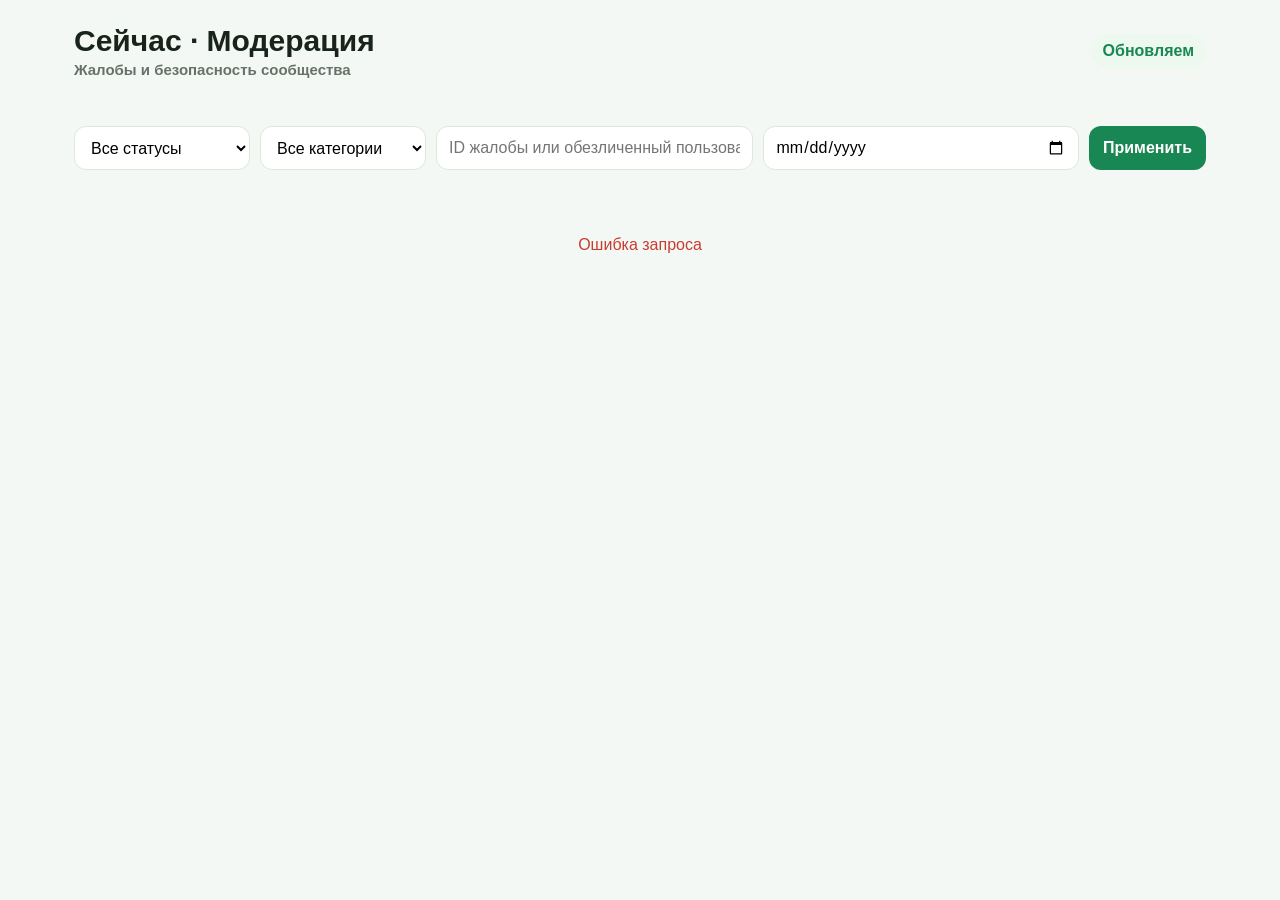
==== admin.html @ 6460ec06 "feat(ui): add resilient updates and moderation dashboard" ====
<!doctype html>
<html lang="ru">
<head>
  <meta charset="UTF-8">
  <meta name="viewport" content="width=device-width,initial-scale=1,viewport-fit=cover">
  <title>Сейчас · Жалобы</title>
  <style>
    :root{--green:#198754;--ink:#17231b;--muted:#667269;--line:#dce8de;--soft:#edf8ef;--red:#c83d31;--bg:#f4f8f4}
    *{box-sizing:border-box}body{margin:0;background:var(--bg);color:var(--ink);font-family:-apple-system,BlinkMacSystemFont,"Segoe UI",sans-serif}button,input,select{font:inherit}
    .shell{max-width:1180px;margin:auto;padding:24px}.top{display:flex;align-items:center;justify-content:space-between;gap:20px}.brand{font-size:30px;font-weight:850}.brand span{display:block;color:var(--muted);font-size:15px;font-weight:600;margin-top:3px}.live{padding:8px 12px;border-radius:999px;background:var(--soft);color:var(--green);font-weight:750}
    .metrics{display:grid;grid-template-columns:repeat(5,minmax(0,1fr));gap:12px;margin:24px 0}.metric{background:white;border:1px solid var(--line);border-radius:18px;padding:17px}.metric b{display:block;font-size:31px;margin-bottom:3px}.metric span{color:var(--muted);font-size:14px}.metric.urgent b{color:var(--red)}
    .filters{display:flex;gap:10px;flex-wrap:wrap;margin-bottom:16px}.filters select,.filters input{border:1px solid var(--line);border-radius:12px;background:white;padding:11px 12px;min-width:150px}.filters input{flex:1}.filters button,.action{border:0;border-radius:12px;padding:11px 14px;background:var(--green);color:white;font-weight:750}
    .reports{display:grid;gap:12px}.report{background:white;border:1px solid var(--line);border-radius:18px;padding:17px;display:grid;grid-template-columns:1fr auto;gap:14px;cursor:pointer}.report.new{border-left:5px solid var(--red)}.report h2{font-size:20px;margin:0 0 7px}.report p{margin:5px 0;color:var(--muted);line-height:1.4}.tags{display:flex;gap:7px;flex-wrap:wrap}.tag{padding:5px 8px;border-radius:999px;background:var(--soft);color:var(--green);font-size:13px;font-weight:750}.tag.red{background:#fff0ee;color:var(--red)}.time{color:var(--muted);font-size:13px;white-space:nowrap}
    dialog{width:min(760px,calc(100vw - 24px));max-height:calc(100dvh - 24px);border:0;border-radius:22px;padding:0;box-shadow:0 28px 80px #0005}dialog::backdrop{background:#0008}.detail{padding:22px;max-height:calc(100dvh - 24px);overflow:auto}.detail-head{display:flex;justify-content:space-between;gap:12px}.close{border:0;background:#edf1ed;border-radius:50%;width:42px;height:42px;font-size:25px}.grid{display:grid;grid-template-columns:1fr 1fr;gap:10px}.box{background:#f6f8f6;border-radius:14px;padding:12px}.box small{display:block;color:var(--muted);margin-bottom:5px}.reason{border-left:4px solid var(--red);padding:12px 14px;background:#fff6f4;border-radius:10px;margin:16px 0;line-height:1.45}.actions{display:grid;grid-template-columns:repeat(3,1fr);gap:8px;margin-top:16px}.actions button{border:0;border-radius:12px;padding:11px 8px;background:#eaf4ec;color:var(--green);font-weight:750}.actions .danger{background:#fff0ee;color:var(--red)}.evidence{white-space:pre-wrap;background:#18251c;color:#e9f7ed;border-radius:14px;padding:13px;margin-top:12px;display:none}.empty{text-align:center;color:var(--muted);padding:50px}.error{color:var(--red)}
    @media(max-width:760px){.shell{padding:15px}.metrics{grid-template-columns:repeat(2,1fr)}.metric:last-child{grid-column:1/-1}.report{grid-template-columns:1fr}.time{white-space:normal}.grid,.actions{grid-template-columns:1fr}dialog{width:100vw;height:100dvh;max-height:none;border-radius:0}.detail{max-height:100dvh}}
  </style>
</head>
<body>
<main class="shell">
  <header class="top"><div class="brand">Сейчас · Модерация<span>Жалобы и безопасность сообщества</span></div><div id="live" class="live">Обновляем</div></header>
  <section id="metrics" class="metrics"></section>
  <section class="filters">
    <select id="status"><option value="">Все статусы</option><option value="new">Новые</option><option value="in_progress">В работе</option><option value="confirmed">Подтверждённые</option><option value="dismissed">Отклонённые</option><option value="resolved">Решённые</option><option value="auto_hidden">Автоскрытие</option></select>
    <select id="category"><option value="">Все категории</option><option value="safety">Безопасность</option><option value="harassment">Домогательство</option><option value="spam">Спам</option><option value="no_show">Неявка</option><option value="no_show_dispute">Спор о неявке</option><option value="other">Другое</option></select>
    <input id="user" placeholder="ID жалобы или обезличенный пользователь">
    <input id="date" type="date" aria-label="Дата жалобы">
    <button id="apply">Применить</button>
  </section>
  <section id="reports" class="reports"><div class="empty">Загрузка…</div></section>
</main>
<dialog id="dialog"><div id="detail" class="detail"></div></dialog>
<script>
const $=id=>document.getElementById(id);let csrf='',reports=[],selected=null,revision=-1;
const esc=value=>String(value??'').replace(/[&<>'"]/g,c=>({'&':'&amp;','<':'&lt;','>':'&gt;',"'":'&#39;','"':'&quot;'}[c]));
async function api(path,options={}){const headers={'Content-Type':'application/json',...(options.headers||{})};if(options.method)headers['X-CSRF-Token']=csrf;const response=await fetch(path,{credentials:'same-origin',cache:'no-store',headers,...options});const data=await response.json().catch(()=>({}));if(!response.ok)throw new Error(data.error||'Ошибка запроса');return data}
function metric(label,value,urgent=false){return `<div class="metric ${urgent?'urgent':''}"><b>${value}</b><span>${label}</span></div>`}
async function dashboard(){const data=await api('/api/admin/dashboard');csrf=data.csrf_token;revision=data.revision;$('metrics').innerHTML=metric('Новые',data.counts.new,true)+metric('В работе',data.counts.in_progress)+metric('Автоскрытие',data.counts.auto_hidden)+metric('Решено сегодня',data.counts.resolved_today)+metric('Всего нерешённых',data.counts.unresolved,data.counts.unresolved>0);$('live').textContent='Связь установлена'}
function render(){if(!reports.length){$('reports').innerHTML='<div class="empty">По выбранному фильтру жалоб нет</div>';return}$('reports').innerHTML=reports.map(r=>`<article class="report ${r.status==='new'?'new':''}" data-id="${r.id}"><div><h2>Жалоба #${r.id}</h2><p>${esc(r.reason)}</p><div class="tags"><span class="tag">${esc(r.category)}</span><span class="tag">${esc(r.status)}</span>${r.auto_hidden?'<span class="tag red">автоскрытие</span>':''}<span class="tag">${r.independent_reports} независимых</span></div></div><div class="time">${new Date(r.created_at).toLocaleString('ru-RU')}</div></article>`).join('');document.querySelectorAll('.report').forEach(el=>el.onclick=()=>openReport(Number(el.dataset.id)))}
async function loadReports(){const params=new URLSearchParams;for(const id of ['status','category','user','date']){if($(id).value)params.set(id,$(id).value)}const data=await api('/api/admin/reports?'+params);reports=data.items;render()}
function actionButton(action,label,danger=false){return `<button class="${danger?'danger':''}" onclick="moderate('${action}')">${label}</button>`}
function openReport(id){selected=reports.find(r=>r.id===id);const r=selected;$('detail').innerHTML=`<div class="detail-head"><div><h1>Жалоба #${r.id}</h1><div class="tags"><span class="tag">${esc(r.status)}</span><span class="tag">${esc(r.category)}</span></div></div><button class="close" onclick="$('dialog').close()">×</button></div><div class="reason">${esc(r.reason)}</div><div class="grid"><div class="box"><small>Заявитель</small><b>${esc(r.reporter)}</b></div><div class="box"><small>Пользователь</small><b>${esc(r.target)}</b></div><div class="box"><small>Встреча</small><b>#${r.meeting_id} · ${esc(r.meeting_status)}</b></div><div class="box"><small>Доверие</small><b>${esc(r.trust.level)} · ${r.trust.score}</b></div><div class="box"><small>Независимых жалоб</small><b>${r.independent_reports}</b></div><div class="box"><small>Решение</small><b>${esc(r.decision||'нет')}</b></div></div><button class="action" style="margin-top:16px" onclick="evidence()">Показать ограниченный фрагмент чата</button><div id="evidence" class="evidence"></div><h3>Действия</h3><div class="actions">${actionButton('take','Взять в работу')}${actionButton('confirm','Подтвердить')}${actionButton('dismiss','Отклонить')}${actionButton('warn','Предупредить')}${actionButton('hide_24h','Скрыть на 24 часа',true)}${actionButton('hide_7d','Скрыть на 7 дней',true)}${actionButton('block','Заблокировать',true)}${actionButton('restore','Восстановить')}${actionButton('close','Закрыть рассмотрение')}</div><h3>История</h3>${r.history.length?r.history.map(x=>`<div class="box"><b>${esc(x.action)}</b><small>${new Date(x.created_at).toLocaleString('ru-RU')}</small>${esc(x.reason||'')}</div>`).join(''):'<p>Действий пока нет</p>'}`;$('dialog').showModal()}
async function moderate(action){if(!selected)return;let reason='Взято в работу';if(action!=='take'){reason=prompt('Укажите причину решения')?.trim()||'';if(reason.length<3)return}try{await api(`/api/admin/reports/${selected.id}/action`,{method:'POST',body:JSON.stringify({action,reason})});await Promise.all([dashboard(),loadReports()]);const current=reports.find(r=>r.id===selected.id);if(current)openReport(current.id);else $('dialog').close()}catch(error){alert(error.message)}}
async function evidence(){try{const data=await api(`/api/admin/reports/${selected.id}/evidence`,{method:'POST',body:'{}'}),box=$('evidence');box.style.display='block';box.textContent=data.items.length?data.items.map(x=>`${new Date(x.created_at).toLocaleTimeString('ru-RU')} ${x.author}: ${x.text}`).join('\n'):'В выбранном временном окне сообщений нет'}catch(error){alert(error.message)}}
$('apply').onclick=loadReports;dashboard().then(loadReports).catch(error=>{$('reports').innerHTML=`<div class="empty error">${esc(error.message)}</div>`});setInterval(async()=>{try{const data=await api('/api/admin/dashboard');if(data.revision!==revision){csrf=data.csrf_token;revision=data.revision;await loadReports()}}catch(_){$('live').textContent='Нет связи'}},5000);
</script>
</body>
</html>
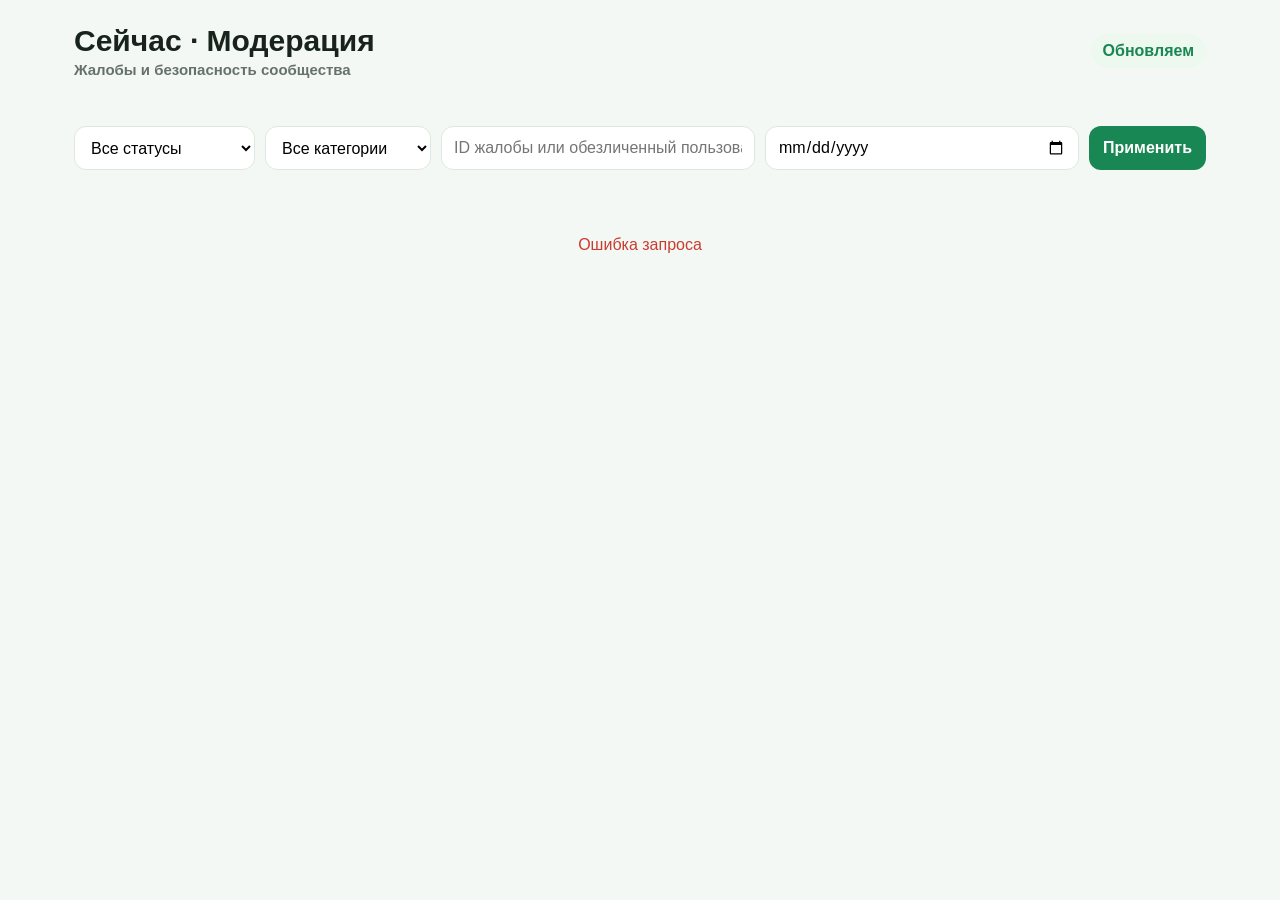
==== commit 11146ff6: "fix: close remaining stabilization guards" ====
--- a/admin.html
+++ b/admin.html
@@ -8,7 +8,7 @@
     :root{--green:#198754;--ink:#17231b;--muted:#667269;--line:#dce8de;--soft:#edf8ef;--red:#c83d31;--bg:#f4f8f4}
     *{box-sizing:border-box}body{margin:0;background:var(--bg);color:var(--ink);font-family:-apple-system,BlinkMacSystemFont,"Segoe UI",sans-serif}button,input,select{font:inherit}
     .shell{max-width:1180px;margin:auto;padding:24px}.top{display:flex;align-items:center;justify-content:space-between;gap:20px}.brand{font-size:30px;font-weight:850}.brand span{display:block;color:var(--muted);font-size:15px;font-weight:600;margin-top:3px}.live{padding:8px 12px;border-radius:999px;background:var(--soft);color:var(--green);font-weight:750}
-    .metrics{display:grid;grid-template-columns:repeat(5,minmax(0,1fr));gap:12px;margin:24px 0}.metric{background:white;border:1px solid var(--line);border-radius:18px;padding:17px}.metric b{display:block;font-size:31px;margin-bottom:3px}.metric span{color:var(--muted);font-size:14px}.metric.urgent b{color:var(--red)}
+    .metrics{display:grid;grid-template-columns:repeat(6,minmax(0,1fr));gap:12px;margin:24px 0}.metric{background:white;border:1px solid var(--line);border-radius:18px;padding:17px}.metric b{display:block;font-size:31px;margin-bottom:3px}.metric span{color:var(--muted);font-size:14px}.metric.urgent b{color:var(--red)}
     .filters{display:flex;gap:10px;flex-wrap:wrap;margin-bottom:16px}.filters select,.filters input{border:1px solid var(--line);border-radius:12px;background:white;padding:11px 12px;min-width:150px}.filters input{flex:1}.filters button,.action{border:0;border-radius:12px;padding:11px 14px;background:var(--green);color:white;font-weight:750}
     .reports{display:grid;gap:12px}.report{background:white;border:1px solid var(--line);border-radius:18px;padding:17px;display:grid;grid-template-columns:1fr auto;gap:14px;cursor:pointer}.report.new{border-left:5px solid var(--red)}.report h2{font-size:20px;margin:0 0 7px}.report p{margin:5px 0;color:var(--muted);line-height:1.4}.tags{display:flex;gap:7px;flex-wrap:wrap}.tag{padding:5px 8px;border-radius:999px;background:var(--soft);color:var(--green);font-size:13px;font-weight:750}.tag.red{background:#fff0ee;color:var(--red)}.time{color:var(--muted);font-size:13px;white-space:nowrap}
     dialog{width:min(760px,calc(100vw - 24px));max-height:calc(100dvh - 24px);border:0;border-radius:22px;padding:0;box-shadow:0 28px 80px #0005}dialog::backdrop{background:#0008}.detail{padding:22px;max-height:calc(100dvh - 24px);overflow:auto}.detail-head{display:flex;justify-content:space-between;gap:12px}.close{border:0;background:#edf1ed;border-radius:50%;width:42px;height:42px;font-size:25px}.grid{display:grid;grid-template-columns:1fr 1fr;gap:10px}.box{background:#f6f8f6;border-radius:14px;padding:12px}.box small{display:block;color:var(--muted);margin-bottom:5px}.reason{border-left:4px solid var(--red);padding:12px 14px;background:#fff6f4;border-radius:10px;margin:16px 0;line-height:1.45}.actions{display:grid;grid-template-columns:repeat(3,1fr);gap:8px;margin-top:16px}.actions button{border:0;border-radius:12px;padding:11px 8px;background:#eaf4ec;color:var(--green);font-weight:750}.actions .danger{background:#fff0ee;color:var(--red)}.evidence{white-space:pre-wrap;background:#18251c;color:#e9f7ed;border-radius:14px;padding:13px;margin-top:12px;display:none}.empty{text-align:center;color:var(--muted);padding:50px}.error{color:var(--red)}
@@ -20,7 +20,7 @@
   <header class="top"><div class="brand">Сейчас · Модерация<span>Жалобы и безопасность сообщества</span></div><div id="live" class="live">Обновляем</div></header>
   <section id="metrics" class="metrics"></section>
   <section class="filters">
-    <select id="status"><option value="">Все статусы</option><option value="new">Новые</option><option value="in_progress">В работе</option><option value="confirmed">Подтверждённые</option><option value="dismissed">Отклонённые</option><option value="resolved">Решённые</option><option value="auto_hidden">Автоскрытие</option></select>
+    <select id="status"><option value="">Все статусы</option><option value="new">Новые</option><option value="in_progress">В работе</option><option value="confirmed">Подтверждённые</option><option value="dismissed">Отклонённые</option><option value="blocked">Заблокированные</option><option value="resolved">Завершённые</option><option value="auto_hidden">Автоскрытие</option></select>
     <select id="category"><option value="">Все категории</option><option value="safety">Безопасность</option><option value="harassment">Домогательство</option><option value="spam">Спам</option><option value="no_show">Неявка</option><option value="no_show_dispute">Спор о неявке</option><option value="other">Другое</option></select>
     <input id="user" placeholder="ID жалобы или обезличенный пользователь">
     <input id="date" type="date" aria-label="Дата жалобы">
@@ -30,18 +30,18 @@
 </main>
 <dialog id="dialog"><div id="detail" class="detail"></div></dialog>
 <script>
-const $=id=>document.getElementById(id);let csrf='',reports=[],selected=null,revision=-1;
+const $=id=>document.getElementById(id);let csrf='',reports=[],selected=null,revision=-1;const requestedReportId=Number(new URLSearchParams(location.search).get('report')||0);
 const esc=value=>String(value??'').replace(/[&<>'"]/g,c=>({'&':'&amp;','<':'&lt;','>':'&gt;',"'":'&#39;','"':'&quot;'}[c]));
 async function api(path,options={}){const headers={'Content-Type':'application/json',...(options.headers||{})};if(options.method)headers['X-CSRF-Token']=csrf;const response=await fetch(path,{credentials:'same-origin',cache:'no-store',headers,...options});const data=await response.json().catch(()=>({}));if(!response.ok)throw new Error(data.error||'Ошибка запроса');return data}
 function metric(label,value,urgent=false){return `<div class="metric ${urgent?'urgent':''}"><b>${value}</b><span>${label}</span></div>`}
-async function dashboard(){const data=await api('/api/admin/dashboard');csrf=data.csrf_token;revision=data.revision;$('metrics').innerHTML=metric('Новые',data.counts.new,true)+metric('В работе',data.counts.in_progress)+metric('Автоскрытие',data.counts.auto_hidden)+metric('Решено сегодня',data.counts.resolved_today)+metric('Всего нерешённых',data.counts.unresolved,data.counts.unresolved>0);$('live').textContent='Связь установлена'}
+async function dashboard(){const data=await api('/api/admin/dashboard');csrf=data.csrf_token;revision=data.revision;$('metrics').innerHTML=metric('Новые',data.counts.new,true)+metric('В работе',data.counts.in_progress)+metric('Заблокированные',data.counts.blocked,true)+metric('Автоскрытие',data.counts.auto_hidden)+metric('Решено сегодня',data.counts.resolved_today)+metric('Всего нерешённых',data.counts.unresolved,data.counts.unresolved>0);$('live').textContent='Связь установлена'}
 function render(){if(!reports.length){$('reports').innerHTML='<div class="empty">По выбранному фильтру жалоб нет</div>';return}$('reports').innerHTML=reports.map(r=>`<article class="report ${r.status==='new'?'new':''}" data-id="${r.id}"><div><h2>Жалоба #${r.id}</h2><p>${esc(r.reason)}</p><div class="tags"><span class="tag">${esc(r.category)}</span><span class="tag">${esc(r.status)}</span>${r.auto_hidden?'<span class="tag red">автоскрытие</span>':''}<span class="tag">${r.independent_reports} независимых</span></div></div><div class="time">${new Date(r.created_at).toLocaleString('ru-RU')}</div></article>`).join('');document.querySelectorAll('.report').forEach(el=>el.onclick=()=>openReport(Number(el.dataset.id)))}
 async function loadReports(){const params=new URLSearchParams;for(const id of ['status','category','user','date']){if($(id).value)params.set(id,$(id).value)}const data=await api('/api/admin/reports?'+params);reports=data.items;render()}
 function actionButton(action,label,danger=false){return `<button class="${danger?'danger':''}" onclick="moderate('${action}')">${label}</button>`}
 function openReport(id){selected=reports.find(r=>r.id===id);const r=selected;$('detail').innerHTML=`<div class="detail-head"><div><h1>Жалоба #${r.id}</h1><div class="tags"><span class="tag">${esc(r.status)}</span><span class="tag">${esc(r.category)}</span></div></div><button class="close" onclick="$('dialog').close()">×</button></div><div class="reason">${esc(r.reason)}</div><div class="grid"><div class="box"><small>Заявитель</small><b>${esc(r.reporter)}</b></div><div class="box"><small>Пользователь</small><b>${esc(r.target)}</b></div><div class="box"><small>Встреча</small><b>#${r.meeting_id} · ${esc(r.meeting_status)}</b></div><div class="box"><small>Доверие</small><b>${esc(r.trust.level)} · ${r.trust.score}</b></div><div class="box"><small>Независимых жалоб</small><b>${r.independent_reports}</b></div><div class="box"><small>Решение</small><b>${esc(r.decision||'нет')}</b></div></div><button class="action" style="margin-top:16px" onclick="evidence()">Показать ограниченный фрагмент чата</button><div id="evidence" class="evidence"></div><h3>Действия</h3><div class="actions">${actionButton('take','Взять в работу')}${actionButton('confirm','Подтвердить')}${actionButton('dismiss','Отклонить')}${actionButton('warn','Предупредить')}${actionButton('hide_24h','Скрыть на 24 часа',true)}${actionButton('hide_7d','Скрыть на 7 дней',true)}${actionButton('block','Заблокировать',true)}${actionButton('restore','Восстановить')}${actionButton('close','Закрыть рассмотрение')}</div><h3>История</h3>${r.history.length?r.history.map(x=>`<div class="box"><b>${esc(x.action)}</b><small>${new Date(x.created_at).toLocaleString('ru-RU')}</small>${esc(x.reason||'')}</div>`).join(''):'<p>Действий пока нет</p>'}`;$('dialog').showModal()}
 async function moderate(action){if(!selected)return;let reason='Взято в работу';if(action!=='take'){reason=prompt('Укажите причину решения')?.trim()||'';if(reason.length<3)return}try{await api(`/api/admin/reports/${selected.id}/action`,{method:'POST',body:JSON.stringify({action,reason})});await Promise.all([dashboard(),loadReports()]);const current=reports.find(r=>r.id===selected.id);if(current)openReport(current.id);else $('dialog').close()}catch(error){alert(error.message)}}
 async function evidence(){try{const data=await api(`/api/admin/reports/${selected.id}/evidence`,{method:'POST',body:'{}'}),box=$('evidence');box.style.display='block';box.textContent=data.items.length?data.items.map(x=>`${new Date(x.created_at).toLocaleTimeString('ru-RU')} ${x.author}: ${x.text}`).join('\n'):'В выбранном временном окне сообщений нет'}catch(error){alert(error.message)}}
-$('apply').onclick=loadReports;dashboard().then(loadReports).catch(error=>{$('reports').innerHTML=`<div class="empty error">${esc(error.message)}</div>`});setInterval(async()=>{try{const data=await api('/api/admin/dashboard');if(data.revision!==revision){csrf=data.csrf_token;revision=data.revision;await loadReports()}}catch(_){$('live').textContent='Нет связи'}},5000);
+$('apply').onclick=loadReports;async function start(){await dashboard();await loadReports();if(requestedReportId){const data=await api(`/api/admin/reports/${requestedReportId}`);reports=[data.report,...reports.filter(item=>item.id!==data.report.id)];openReport(data.report.id)}}start().catch(error=>{$('reports').innerHTML=`<div class="empty error">${esc(error.message)}</div>`});setInterval(async()=>{try{const data=await api('/api/admin/dashboard');if(data.revision!==revision){csrf=data.csrf_token;revision=data.revision;await loadReports()}}catch(_){$('live').textContent='Нет связи'}},5000);
 </script>
 </body>
 </html>
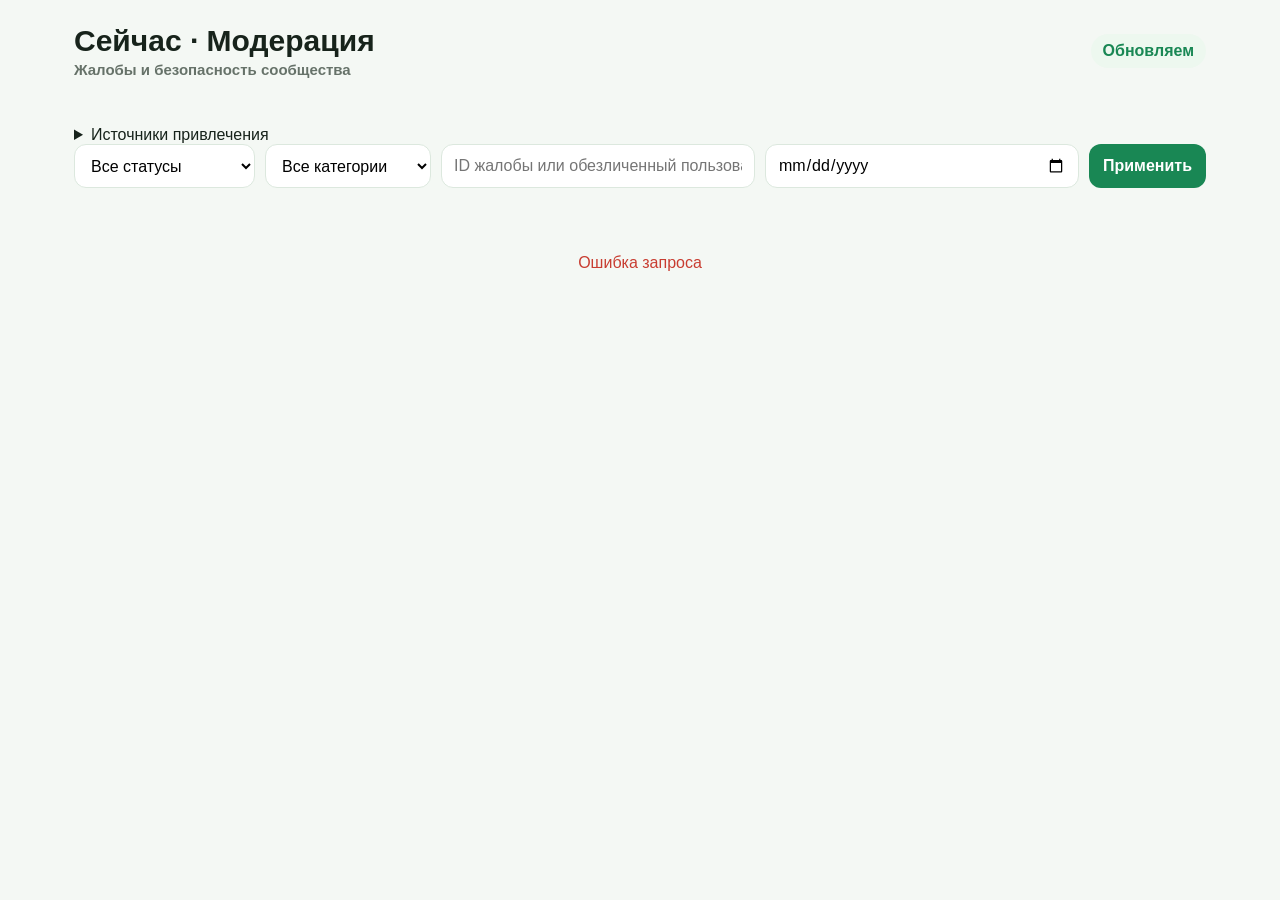
==== commit 3c52cfab: "Release 0.18.1 with opt-in alerts and private tasks" ====
--- a/admin.html
+++ b/admin.html
@@ -19,6 +19,12 @@
 <main class="shell">
   <header class="top"><div class="brand">Сейчас · Модерация<span>Жалобы и безопасность сообщества</span></div><div id="live" class="live">Обновляем</div></header>
   <section id="metrics" class="metrics"></section>
+  <details><summary>Источники привлечения</summary><div id="trafficMetrics" class="metrics"></div>
+    <form id="trafficLinkForm" class="filters"><select aria-label="Канал" name="medium"><option value="press">СМИ</option><option value="creator">Блогеры</option><option value="ads">Реклама</option></select>
+      <input name="source" aria-label="Источник" placeholder="Источник" maxlength="60" pattern="[a-zA-Z0-9._-]+" required>
+      <input name="campaign" aria-label="Кампания" placeholder="Кампания" maxlength="80" pattern="[a-zA-Z0-9._-]+" required>
+      <button>Составить ссылку</button><input id="trafficLink" aria-label="Ссылка кампании" readonly>
+    </form></details>
   <section class="filters">
     <select id="status"><option value="">Все статусы</option><option value="new">Новые</option><option value="in_progress">В работе</option><option value="confirmed">Подтверждённые</option><option value="dismissed">Отклонённые</option><option value="blocked">Заблокированные</option><option value="resolved">Завершённые</option><option value="auto_hidden">Автоскрытие</option></select>
     <select id="category"><option value="">Все категории</option><option value="safety">Безопасность</option><option value="harassment">Домогательство</option><option value="spam">Спам</option><option value="no_show">Неявка</option><option value="no_show_dispute">Спор о неявке</option><option value="other">Другое</option></select>
@@ -41,6 +47,24 @@
 function openReport(id){selected=reports.find(r=>r.id===id);const r=selected;$('detail').innerHTML=`<div class="detail-head"><div><h1>Жалоба #${r.id}</h1><div class="tags"><span class="tag">${esc(r.status)}</span><span class="tag">${esc(r.category)}</span></div></div><button class="close" onclick="$('dialog').close()">×</button></div><div class="reason">${esc(r.reason)}</div><div class="grid"><div class="box"><small>Заявитель</small><b>${esc(r.reporter)}</b></div><div class="box"><small>Пользователь</small><b>${esc(r.target)}</b></div><div class="box"><small>Встреча</small><b>#${r.meeting_id} · ${esc(r.meeting_status)}</b></div><div class="box"><small>Доверие</small><b>${esc(r.trust.level)} · ${r.trust.score}</b></div><div class="box"><small>Независимых жалоб</small><b>${r.independent_reports}</b></div><div class="box"><small>Решение</small><b>${esc(r.decision||'нет')}</b></div></div><button class="action" style="margin-top:16px" onclick="evidence()">Показать ограниченный фрагмент чата</button><div id="evidence" class="evidence"></div><h3>Действия</h3><div class="actions">${actionButton('take','Взять в работу')}${actionButton('confirm','Подтвердить')}${actionButton('dismiss','Отклонить')}${actionButton('warn','Предупредить')}${actionButton('hide_24h','Скрыть на 24 часа',true)}${actionButton('hide_7d','Скрыть на 7 дней',true)}${actionButton('block','Заблокировать',true)}${actionButton('restore','Восстановить')}${actionButton('close','Закрыть рассмотрение')}</div><h3>История</h3>${r.history.length?r.history.map(x=>`<div class="box"><b>${esc(x.action)}</b><small>${new Date(x.created_at).toLocaleString('ru-RU')}</small>${esc(x.reason||'')}</div>`).join(''):'<p>Действий пока нет</p>'}`;$('dialog').showModal()}
 async function moderate(action){if(!selected)return;let reason='Взято в работу';if(action!=='take'){reason=prompt('Укажите причину решения')?.trim()||'';if(reason.length<3)return}try{await api(`/api/admin/reports/${selected.id}/action`,{method:'POST',body:JSON.stringify({action,reason})});await Promise.all([dashboard(),loadReports()]);const current=reports.find(r=>r.id===selected.id);if(current)openReport(current.id);else $('dialog').close()}catch(error){alert(error.message)}}
 async function evidence(){try{const data=await api(`/api/admin/reports/${selected.id}/evidence`,{method:'POST',body:'{}'}),box=$('evidence');box.style.display='block';box.textContent=data.items.length?data.items.map(x=>`${new Date(x.created_at).toLocaleTimeString('ru-RU')} ${x.author}: ${x.text}`).join('\n'):'В выбранном временном окне сообщений нет'}catch(error){alert(error.message)}}
+async function loadTrafficMetrics(){
+  const data=await api('/api/admin/traffic');
+  const labels={press:'СМИ',creator:'Блогеры',ads:'Реклама',other:'Прочие'};
+  $('trafficMetrics').innerHTML=Object.entries(labels).map(([key,label])=>{
+    const item=data.channels[key];
+    return metric(label,`${item.visits} визитов · ${item.registrations} регистраций`);
+  }).join('');
+}
+$('trafficLinkForm').onsubmit=event=>{
+  event.preventDefault();
+  const data=new FormData(event.target),url=new URL('/',location.origin);
+  for(const key of ['medium','source','campaign'])url.searchParams.set('utm_'+key,data.get(key).toLowerCase());
+  $('trafficLink').value=url.href;
+  $('trafficLink').select();
+};
+document.querySelector('details').addEventListener('toggle',event=>{
+  if(event.target.open)loadTrafficMetrics().catch(error=>{$('trafficMetrics').textContent=error.message});
+});
 $('apply').onclick=loadReports;async function start(){await dashboard();await loadReports();if(requestedReportId){const data=await api(`/api/admin/reports/${requestedReportId}`);reports=[data.report,...reports.filter(item=>item.id!==data.report.id)];openReport(data.report.id)}}start().catch(error=>{$('reports').innerHTML=`<div class="empty error">${esc(error.message)}</div>`});setInterval(async()=>{try{const data=await api('/api/admin/dashboard');if(data.revision!==revision){csrf=data.csrf_token;revision=data.revision;await loadReports()}}catch(_){$('live').textContent='Нет связи'}},5000);
 </script>
 </body>
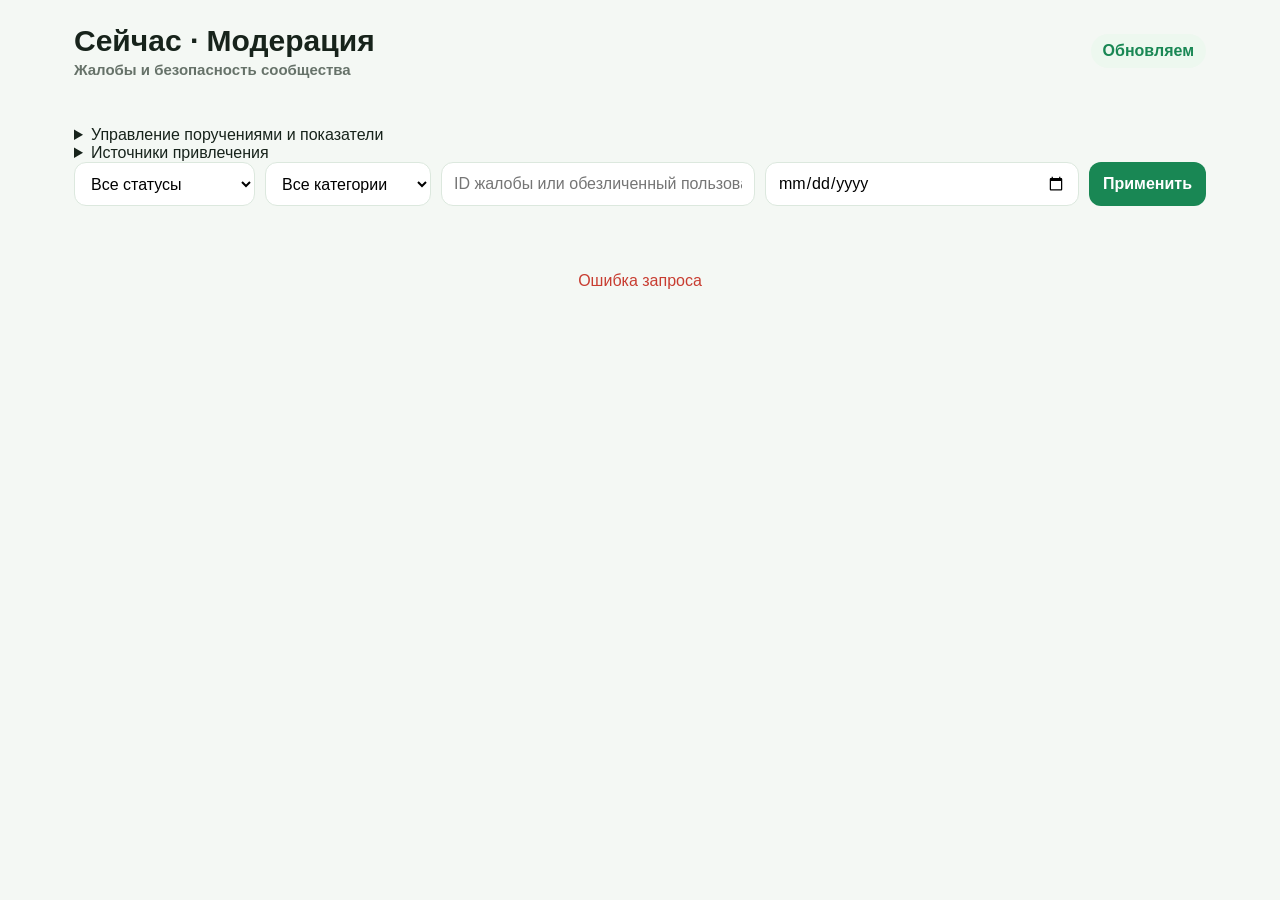
==== commit 8e50b4a3: "Prepare Sichas 1.0.0 release candidate for acceptance" ====
--- a/admin.html
+++ b/admin.html
@@ -19,6 +19,20 @@
 <main class="shell">
   <header class="top"><div class="brand">Сейчас · Модерация<span>Жалобы и безопасность сообщества</span></div><div id="live" class="live">Обновляем</div></header>
   <section id="metrics" class="metrics"></section>
+  <details id="releaseControls"><summary>Управление поручениями и показатели</summary>
+    <div id="releaseMetrics" class="metrics"></div>
+    <form id="taskPolicy" class="filters"><label>Лимит суммы <input name="max_budget" type="number" min="1" max="100000" required></label>
+      <label>Комиссия, % <input name="fee" type="number" min="0" max="50" step="0.01" required></label>
+      <label><input name="enabled" type="checkbox"> Принимать новые поручения</label>
+      <fieldset><legend>Разрешённые категории</legend><div id="taskCategories"></div></fieldset>
+      <button>Сохранить</button><p id="taskPolicyStatus" role="status"></p>
+    </form>
+    <form id="corporateForm" class="filters"><label>Telegram ID <input name="account" inputmode="numeric" pattern="[0-9]+" required></label>
+      <label>Проверенная организация <input name="organization" maxlength="120"></label>
+      <button>Сохранить доступ</button><small>Пустое название отзывает доступ.</small>
+      <p id="corporateStatus" role="status"></p>
+    </form><div id="corporateCustomers"></div>
+  </details>
   <details><summary>Источники привлечения</summary><div id="trafficMetrics" class="metrics"></div>
     <form id="trafficLinkForm" class="filters"><select aria-label="Канал" name="medium"><option value="press">СМИ</option><option value="creator">Блогеры</option><option value="ads">Реклама</option></select>
       <input name="source" aria-label="Источник" placeholder="Источник" maxlength="60" pattern="[a-zA-Z0-9._-]+" required>
@@ -62,9 +76,55 @@
   $('trafficLink').value=url.href;
   $('trafficLink').select();
 };
-document.querySelector('details').addEventListener('toggle',event=>{
+document.querySelector('#trafficMetrics').closest('details').addEventListener('toggle',event=>{
   if(event.target.open)loadTrafficMetrics().catch(error=>{$('trafficMetrics').textContent=error.message});
 });
+async function loadReleaseControls(){
+  const [settings, stats]=await Promise.all([api('/api/admin/release-settings'),api('/api/admin/release-metrics')]);
+  csrf=settings.csrf_token;
+  const form=$('taskPolicy');
+  form.elements.max_budget.value=settings.policy.max_budget;
+  form.elements.fee.value=settings.policy.fee_bps/100;
+  form.elements.enabled.checked=settings.policy.enabled;
+  $('taskCategories').innerHTML=Object.entries(settings.categories).map(([key,label])=>
+    `<label><input type="checkbox" name="category" value="${esc(key)}" ${settings.policy.categories.includes(key)?'checked':''}> ${esc(label)}</label>`
+  ).join('<br>');
+  const metrics={registrations:'Регистрации',active_7d:'Активность за 7 дней',meetings:'Создано встреч',
+    completed_meetings:'Состоялось встреч',completed_repeat_meetings:'Повторные встречи',returning_7d:'Вернулись в течение 7 дней',responses:'Отклики',confirmed_responses:'Принятые отклики',
+    completed_good_deeds:'Завершённые акции',tasks:'Создано поручений',completed_tasks:'Принято поручений'};
+  $('releaseMetrics').innerHTML=Object.entries(metrics).map(([key,label])=>metric(label,stats[key])).join('')
+    +metric('Расчётная комиссия',stats.estimated_commission.map(item=>esc(item.amount+' '+item.currency)).join(', ')||'0')
+    +metric('Фактическая выручка','0')
+    +metric('Ошибки HTTP с запуска',stats.runtime_errors.http_5xx)
+    +metric('Ошибки фоновых задач с запуска',stats.runtime_errors.background_errors);
+}
+$('releaseControls').addEventListener('toggle',event=>{
+  if(event.target.open)Promise.all([loadReleaseControls(),loadCorporateCustomers()]).catch(error=>{$('taskPolicyStatus').textContent=error.message});
+});
+$('taskPolicy').onsubmit=async event=>{
+  event.preventDefault();
+  const form=event.target,data=new FormData(form);
+  try{
+    await api('/api/admin/release-settings',{method:'POST',body:JSON.stringify({
+      max_budget:Number(data.get('max_budget')),fee_bps:Math.round(Number(data.get('fee'))*100),
+      categories:data.getAll('category'),enabled:form.elements.enabled.checked
+    })});
+    $('taskPolicyStatus').textContent='Настройки сохранены';
+  }catch(error){$('taskPolicyStatus').textContent=error.message}
+};
+async function loadCorporateCustomers(){
+  const response=await api('/api/admin/corporate-customers');
+  csrf=response.csrf_token;
+  $('corporateCustomers').innerHTML=response.items.map(item=>`<p>${esc(item.organization)} · ${esc(item.account)}</p>`).join('');
+}
+$('corporateForm').onsubmit=async event=>{
+  event.preventDefault();
+  try{
+    await api('/api/admin/corporate-customers',{method:'POST',body:JSON.stringify(Object.fromEntries(new FormData(event.target)))});
+    $('corporateStatus').textContent='Доступ обновлён';
+    await loadCorporateCustomers();
+  }catch(error){$('corporateStatus').textContent=error.message}
+};
 $('apply').onclick=loadReports;async function start(){await dashboard();await loadReports();if(requestedReportId){const data=await api(`/api/admin/reports/${requestedReportId}`);reports=[data.report,...reports.filter(item=>item.id!==data.report.id)];openReport(data.report.id)}}start().catch(error=>{$('reports').innerHTML=`<div class="empty error">${esc(error.message)}</div>`});setInterval(async()=>{try{const data=await api('/api/admin/dashboard');if(data.revision!==revision){csrf=data.csrf_token;revision=data.revision;await loadReports()}}catch(_){$('live').textContent='Нет связи'}},5000);
 </script>
 </body>
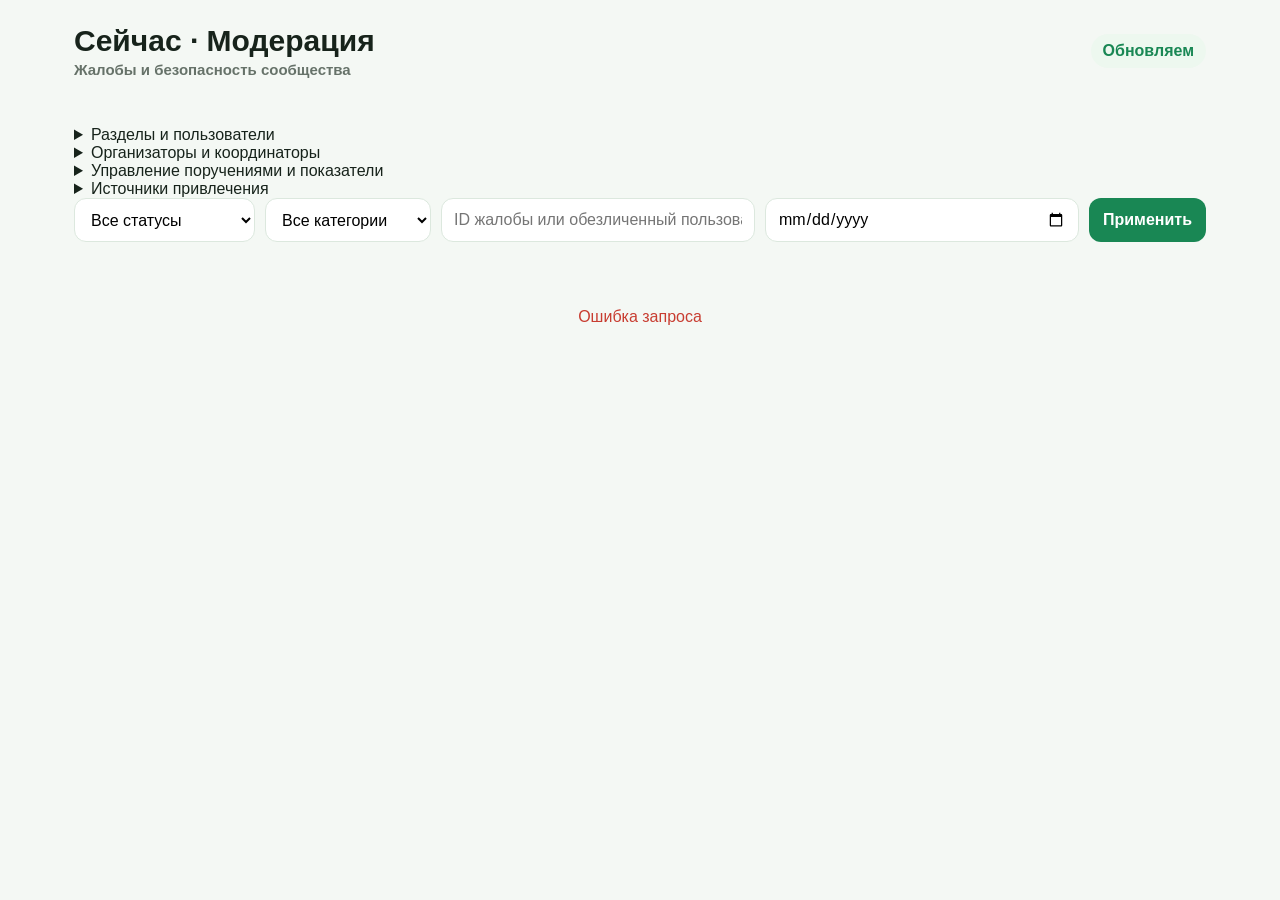
==== commit 51f640cd: "Complete Belarus launch controls, organizer registry and worker matching" ====
--- a/admin.html
+++ b/admin.html
@@ -19,8 +19,41 @@
 <main class="shell">
   <header class="top"><div class="brand">Сейчас · Модерация<span>Жалобы и безопасность сообщества</span></div><div id="live" class="live">Обновляем</div></header>
   <section id="metrics" class="metrics"></section>
+  <details id="launchAdmin"><summary>Разделы и пользователи</summary>
+    <p><a href="/?manage=deeds">Очередь добрых дел</a> · <a href="/?manage=tasks">Поручения и споры</a></p>
+    <form id="moduleForm" class="filters"><fieldset id="moduleChoices" disabled><legend>Новые действия</legend>
+      <label><input type="checkbox" name="meetings"> Встречи</label>
+      <label><input type="checkbox" name="good_deeds"> Добрые дела</label>
+      <label><input type="checkbox" name="tasks"> Поручения</label>
+      <label><input type="checkbox" name="notifications"> Telegram-уведомления</label>
+    </fieldset><button id="saveModules" disabled>Сохранить разделы</button></form>
+    <form id="lookupUser" class="filters"><label>Telegram ID <input name="account" inputmode="numeric" pattern="[0-9]*"></label>
+      <button>Найти аккаунт</button></form>
+    <div id="launchUsers"></div><button class="action" id="nextUsers" type="button" hidden>Ещё аккаунты</button>
+    <form id="accessForm" class="filters">
+      <label>ID аккаунта <input type="number" name="user_id" min="1" required></label>
+      <label>Доступ <select name="hours"><option value="24">Ограничить на сутки</option><option value="168">На неделю</option><option value="876000">До решения владельца</option><option value="0">Восстановить</option></select></label>
+      <label>Причина <input name="reason" minlength="3" maxlength="180" required></label><button>Изменить доступ</button>
+    </form>
+    <p id="launchStatus" role="status"></p>
+  </details>
+  <details id="organizerAdmin"><summary>Организаторы и координаторы</summary>
+    <div id="organizerList"></div>
+    <form id="organizerForm" class="filters">
+      <label>ID аккаунта <input type="number" name="user_id" min="1" required></label>
+      <label>Публичное имя <input name="name" minlength="3" maxlength="120" required></label>
+      <label>Основание проверки или отзыва <input name="reason" minlength="3" maxlength="180" required></label>
+      <label><input type="checkbox" name="active" checked> Проверка подтверждена</label><button>Сохранить организатора</button>
+    </form>
+    <form id="coordinatorForm" class="filters">
+      <label>ID организатора <input type="number" name="organizer_id" min="1" required></label>
+      <label>ID координатора <input type="number" name="user_id" min="1" required></label>
+      <label>Публичное имя координатора <input name="label" maxlength="120"></label>
+      <label><input type="checkbox" name="active" checked> Допуск согласован</label><button>Сохранить координатора</button>
+    </form><p id="organizerStatus" role="status"></p>
+  </details>
   <details id="releaseControls"><summary>Управление поручениями и показатели</summary>
-    <div id="releaseMetrics" class="metrics"></div>
+    <div id="releaseMetrics" class="metrics"></div><p>Активность по дням <output id="dailyStats"></output></p>
     <form id="taskPolicy" class="filters"><label>Лимит суммы <input name="max_budget" type="number" min="1" max="100000" required></label>
       <label>Комиссия, % <input name="fee" type="number" min="0" max="50" step="0.01" required></label>
       <label><input name="enabled" type="checkbox"> Принимать новые поручения</label>
@@ -52,7 +85,7 @@
 <script>
 const $=id=>document.getElementById(id);let csrf='',reports=[],selected=null,revision=-1;const requestedReportId=Number(new URLSearchParams(location.search).get('report')||0);
 const esc=value=>String(value??'').replace(/[&<>'"]/g,c=>({'&':'&amp;','<':'&lt;','>':'&gt;',"'":'&#39;','"':'&quot;'}[c]));
-async function api(path,options={}){const headers={'Content-Type':'application/json',...(options.headers||{})};if(options.method)headers['X-CSRF-Token']=csrf;const response=await fetch(path,{credentials:'same-origin',cache:'no-store',headers,...options});const data=await response.json().catch(()=>({}));if(!response.ok)throw new Error(data.error||'Ошибка запроса');return data}
+async function api(path,options={}){const headers={'Content-Type':'application/json',...(options.headers||{})};if(options.method)headers['X-CSRF-Token']=csrf;const response=await fetch(path,{credentials:'same-origin',cache:'no-store',...options,headers});const data=await response.json().catch(()=>({}));if(!response.ok)throw new Error(data.error||'Ошибка запроса');return data}
 function metric(label,value,urgent=false){return `<div class="metric ${urgent?'urgent':''}"><b>${value}</b><span>${label}</span></div>`}
 async function dashboard(){const data=await api('/api/admin/dashboard');csrf=data.csrf_token;revision=data.revision;$('metrics').innerHTML=metric('Новые',data.counts.new,true)+metric('В работе',data.counts.in_progress)+metric('Заблокированные',data.counts.blocked,true)+metric('Автоскрытие',data.counts.auto_hidden)+metric('Решено сегодня',data.counts.resolved_today)+metric('Всего нерешённых',data.counts.unresolved,data.counts.unresolved>0);$('live').textContent='Связь установлена'}
 function render(){if(!reports.length){$('reports').innerHTML='<div class="empty">По выбранному фильтру жалоб нет</div>';return}$('reports').innerHTML=reports.map(r=>`<article class="report ${r.status==='new'?'new':''}" data-id="${r.id}"><div><h2>Жалоба #${r.id}</h2><p>${esc(r.reason)}</p><div class="tags"><span class="tag">${esc(r.category)}</span><span class="tag">${esc(r.status)}</span>${r.auto_hidden?'<span class="tag red">автоскрытие</span>':''}<span class="tag">${r.independent_reports} независимых</span></div></div><div class="time">${new Date(r.created_at).toLocaleString('ru-RU')}</div></article>`).join('');document.querySelectorAll('.report').forEach(el=>el.onclick=()=>openReport(Number(el.dataset.id)))}
@@ -92,12 +125,79 @@
   const metrics={registrations:'Регистрации',active_7d:'Активность за 7 дней',meetings:'Создано встреч',
     completed_meetings:'Состоялось встреч',completed_repeat_meetings:'Повторные встречи',returning_7d:'Вернулись в течение 7 дней',responses:'Отклики',confirmed_responses:'Принятые отклики',
     completed_good_deeds:'Завершённые акции',tasks:'Создано поручений',completed_tasks:'Принято поручений'};
+  $('dailyStats').textContent=stats.daily_activity.map(item=>item.day+' · '+item.users).join(' | ');
   $('releaseMetrics').innerHTML=Object.entries(metrics).map(([key,label])=>metric(label,stats[key])).join('')
     +metric('Расчётная комиссия',stats.estimated_commission.map(item=>esc(item.amount+' '+item.currency)).join(', ')||'0')
     +metric('Фактическая выручка','0')
+    +metric('Ожидают отправки',stats.outbox.pending||0)
+    +metric('Недоставленные уведомления',stats.outbox.undelivered||0)
     +metric('Ошибки HTTP с запуска',stats.runtime_errors.http_5xx)
     +metric('Ошибки фоновых задач с запуска',stats.runtime_errors.background_errors);
 }
+const moduleKeys=['meetings','good_deeds','tasks','notifications'];
+let nextBefore=null;
+async function loadLaunchModules(){
+  const data=await api('/api/admin/launch-modules');
+  csrf=data.csrf_token;
+  for(const key of moduleKeys)$('moduleForm').elements[key].checked=data.modules[key];
+  $('moduleChoices').disabled=false;
+  $('saveModules').disabled=false;
+}
+async function loadLaunchUsers(before=null){
+  const query=new URLSearchParams(new FormData($('lookupUser')));
+  if(before)query.set('before',before);
+  const data=await api('/api/admin/users?'+query);
+  const rows=data.items.map(user=>`<p>#${user.id} · ${esc(user.name)} · ${user.restricted?'ограничен':'активен'}${user.admin?' · администратор':''}${user.organizer?' · организатор':''} <button type="button" data-access-user="${user.id}">Выбрать</button></p>`).join('');
+  if(before)$('launchUsers').insertAdjacentHTML('beforeend',rows);
+  else $('launchUsers').innerHTML=rows||'<p>Аккаунты не найдены</p>';
+  nextBefore=data.next_before;
+  $('nextUsers').hidden=!nextBefore;
+}
+$('nextUsers').onclick=()=>loadLaunchUsers(nextBefore).catch(error=>{$('launchStatus').textContent=error.message});
+$('launchUsers').onclick=event=>{
+  const id=event.target.dataset.accessUser;
+  if(!id)return;
+  $('accessForm').elements.user_id.value=id;
+  $('organizerForm').elements.user_id.value=id;
+};
+$('lookupUser').onsubmit=event=>{event.preventDefault();loadLaunchUsers().catch(error=>{$('launchStatus').textContent=error.message})};
+$('launchAdmin').addEventListener('toggle',event=>{
+  if(event.target.open)Promise.all([loadLaunchModules(),loadLaunchUsers()]).catch(error=>{$('launchStatus').textContent=error.message});
+});
+async function loadOrganizers(){
+  const data=await api('/api/admin/organizers');
+  csrf=data.csrf_token;
+  $('organizerList').innerHTML=data.items.map(row=>`<p>#${row.user_id} · ${esc(row.name)} · ${row.active?'проверен':'допуск отозван'}
+    ${row.coordinators.map(item=>`<br>Координатор #${item.user_id} · ${esc(item.label)}`).join('')}</p>`).join('')||'<p>Нет проверенных организаторов</p>';
+}
+$('organizerAdmin').addEventListener('toggle',event=>{
+  if(event.target.open)loadOrganizers().catch(error=>{$('organizerStatus').textContent=error.message});
+});
+function bindAdminForm(id,status,task){
+  $(id).onsubmit=async event=>{
+    event.preventDefault();
+    const form=event.target, button=form.querySelector('button');
+    button.disabled=true;
+    try{await task(form,Object.fromEntries(new FormData(form)));$(status).textContent='Сохранено'}
+    catch(error){$(status).textContent=error.message}
+    finally{button.disabled=false}
+  };
+}
+bindAdminForm('moduleForm','launchStatus',async form=>{
+  await api('/api/admin/launch-modules',{method:'POST',body:JSON.stringify({modules:Object.fromEntries(moduleKeys.map(key=>[key,form.elements[key].checked]))})});
+});
+bindAdminForm('accessForm','launchStatus',async (_form,body)=>{
+  await api('/api/admin/users/'+Number(body.user_id)+'/access',{method:'POST',body:JSON.stringify({hours:Number(body.hours),reason:body.reason})});
+  await loadLaunchUsers();
+});
+bindAdminForm('organizerForm','organizerStatus',async (form,body)=>{
+  await api('/api/admin/organizers',{method:'POST',body:JSON.stringify({...body,user_id:Number(body.user_id),active:form.elements.active.checked})});
+  await loadOrganizers();
+});
+bindAdminForm('coordinatorForm','organizerStatus',async (form,body)=>{
+  await api('/api/admin/organizers/'+Number(body.organizer_id)+'/coordinators',{method:'POST',body:JSON.stringify({...body,user_id:Number(body.user_id),active:form.elements.active.checked})});
+  await loadOrganizers();
+});
 $('releaseControls').addEventListener('toggle',event=>{
   if(event.target.open)Promise.all([loadReleaseControls(),loadCorporateCustomers()]).catch(error=>{$('taskPolicyStatus').textContent=error.message});
 });
